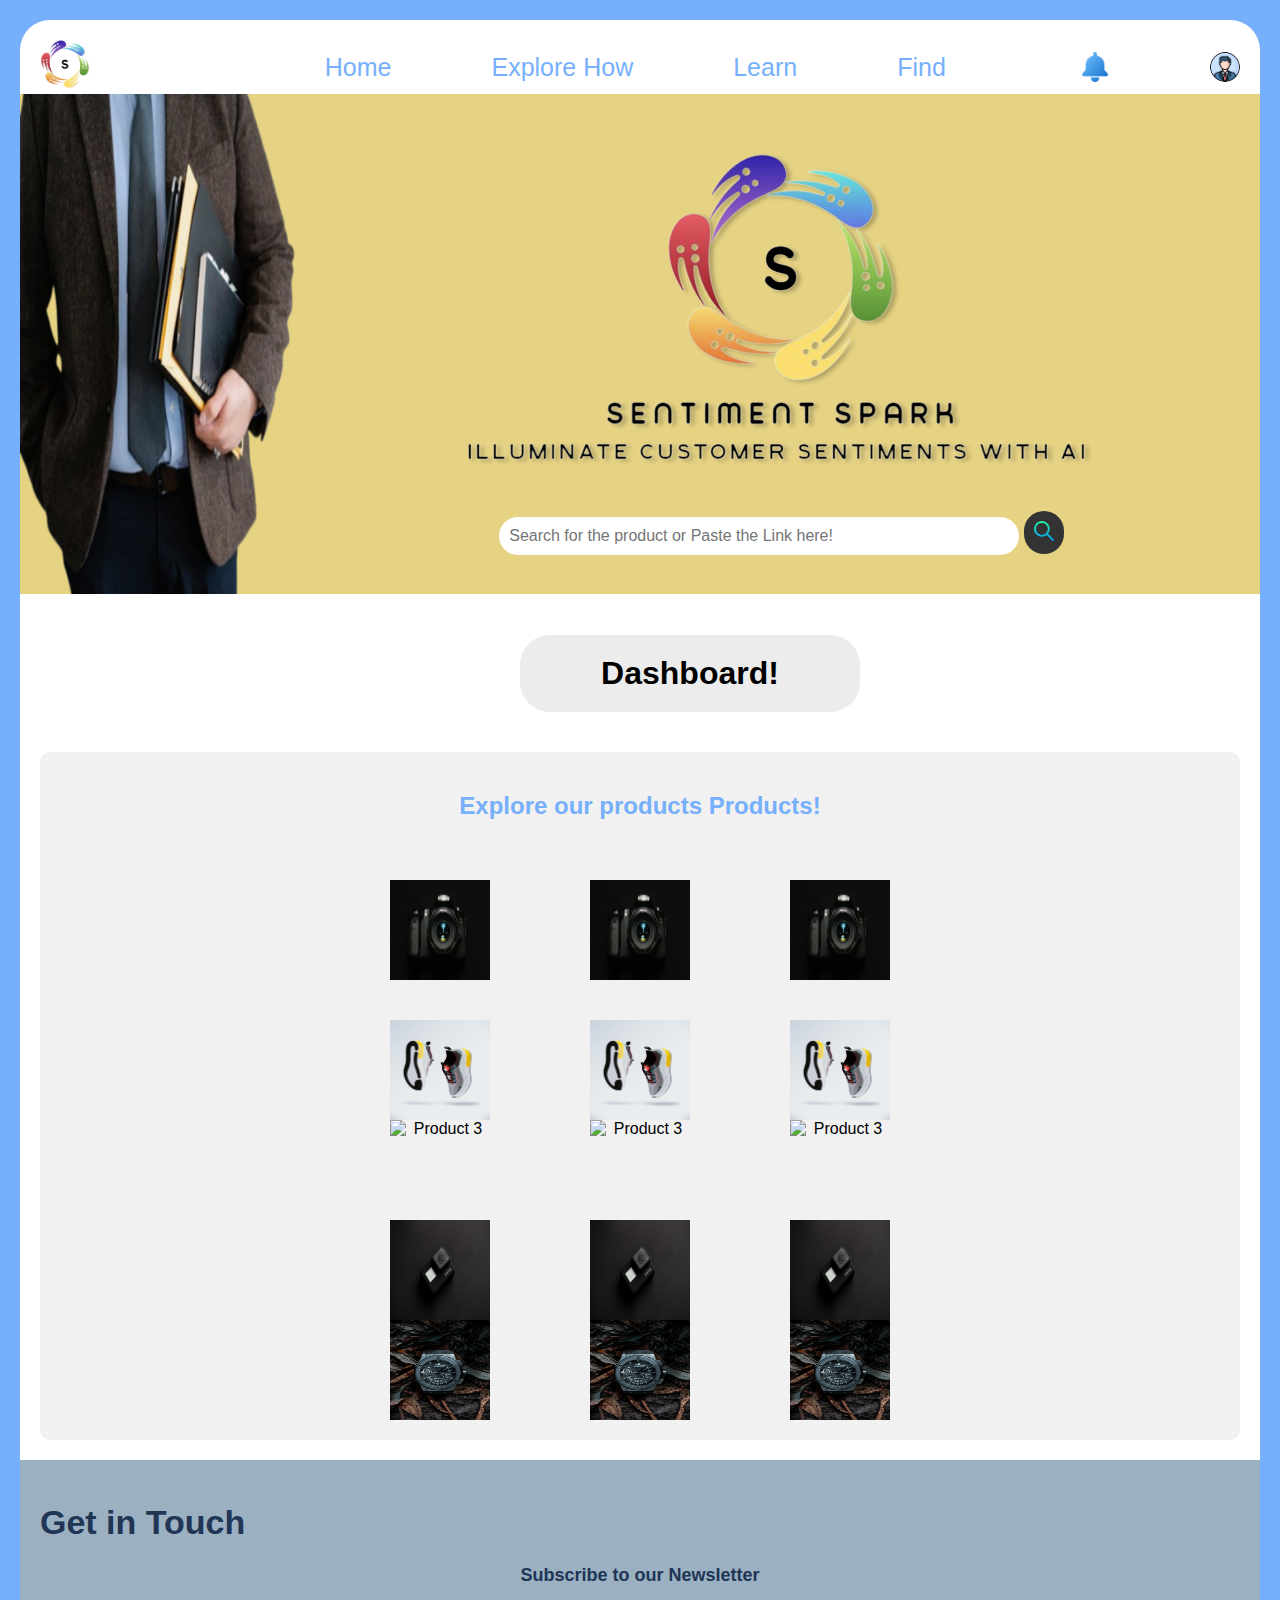
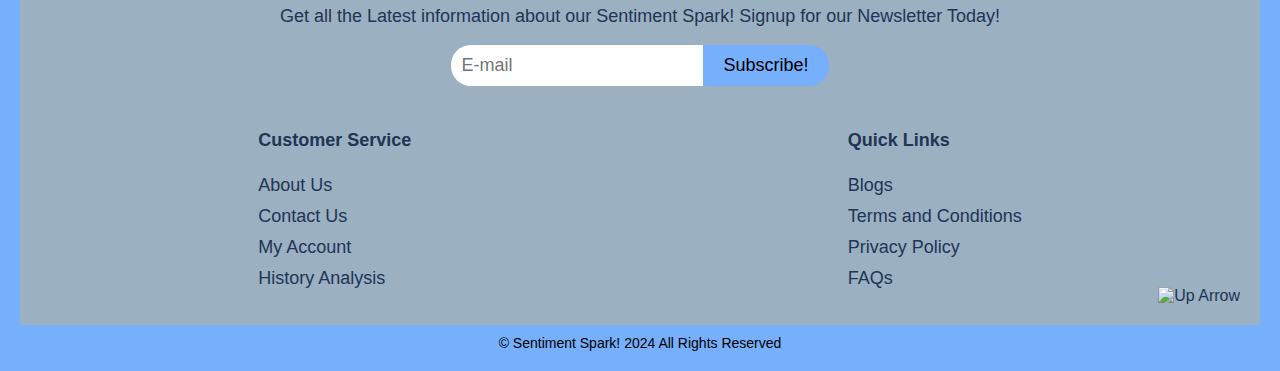
==== home2.html @ 838e9f52 "home page draft 2" ====
<!DOCTYPE html>
<html lang="en">
<head>
    <meta charset="UTF-8">
    <meta name="viewport" content="width=device-width, initial-scale=1.0">
    <title>Sentiment Spark</title>
    <link rel="stylesheet" href="css/homeStyle2.css">
</head>
<body>
    <div class="outer-container">
        <header>
            <nav>
                <div class="logo">
                    <img src="img/logoSmall.png" alt="Sentiment Spark Logo">
                </div>
                <ul>
                    <li><a href="#">Home</a></li>
                    <li><a href="#">Explore How</a></li>
                    <li><a href="#">Learn</a></li>
                    <li><a href="#">Find</a></li>
                </ul>
                <div class="nav-icons">
                    <img src="img/notificationIcon.png" alt="Notification Icon" class="notification-icon">
                    <img src="img/profileIcon.png" alt="Profile Icon" class="profile-icon">
                </div>
            </nav>
            <div class="header-content">
                <div class="header-content-left">
                    <img src="img/manIcon.png" alt="Man Icon" class="man-icon">
                </div>
                <div class="header-content-center">
                    <img src="img/logo.png" alt="Header Image" class="header-image">
                    <div class="search-box">
                        <input type="text" placeholder="Search for the product or Paste the Link here!">
                        <button type="submit"><img src="img/searchIcon.png" alt="Search"></button>
                    </div>
                </div>
            </div>
        </header>
        <main>
            <section class="dashboard">
                <h1>Dashboard!</h1>
            </section>
            <section class="explore-products">
                <h2><a href="#" id="seeMoreProducts">Explore our products Products!</a></h2>
                <div class="products1">
                    <img src="img/product1.png" alt="Product 1">
                    <img src="img/product1.png" alt="Product 1">
                    <img src="img/product1.png" alt="Product 1">
                    
                </div>

                <div class="products2">
                    <img src="img/product2.png" alt="Product 2">
                    <img src="img/product2.png" alt="Product 2">
                    <img src="img/product2.png" alt="Product 2">

                </div>

                <div class="products3">
                    <img src="img/product3.png" alt="Product 3">
                    <img src="img/product3.png" alt="Product 3">
                    <img src="img/product3.png" alt="Product 3">

                </div>

                <div class="products4">
                    <img src="img/product4.png" alt="Product 4">
                    <img src="img/product4.png" alt="Product 4">
                    <img src="img/product4.png" alt="Product 4">

                </div>

                <div class="products5">
                    <img src="img/product5.png" alt="Product 5">
                    <img src="img/product5.png" alt="Product 5">
                    <img src="img/product5.png" alt="Product 5">

                </div>
                
        </main>
        <footer>
            <section class="contact">
                <h1>Get in Touch</h1>
            </section>
            <div class="subscribe">
                <h3>Subscribe to our Newsletter</h3>
                <p>Get all the Latest information about our Sentiment Spark! Signup for our Newsletter Today!</p>
                <form>
                    <input type="email" placeholder="E-mail">
                    <button type="submit">Subscribe!</button>
                </form>
            </div>
            <div class="footer-links">
                <div class="customer-service">
                    <h4>Customer Service</h4>
                    <ul>
                        <li><a href="#">About Us</a></li>
                        <li><a href="#">Contact Us</a></li>
                        <li><a href="#">My Account</a></li>
                        <li><a href="#">History Analysis</a></li>
                    </ul>
                </div>
                <div class="quick-links">
                    <h4>Quick Links</h4>
                    <ul>
                        <li><a href="#">Blogs</a></li>
                        <li><a href="#">Terms and Conditions</a></li>
                        <li><a href="#">Privacy Policy</a></li>
                        <li><a href="#">FAQs</a></li>
                    </ul>
                </div>
            </div>
            <div class="up-arrow">
                <img src="img/upArrow.png" alt="Up Arrow">
            </div>
        </footer>
        <div class="copyright">

            <p>&copy; Sentiment Spark! 2024 All Rights Reserved</p>
    
        </div>
    </div>


    <script src="js/homeScript.js"></script>
</body>
</html>
---- css/homeStyle2.css ----
body {
    font-family: Arial, sans-serif;
    margin: 0;
    padding: 0;
    background-color: #f9f9f9;
}

.outer-container {
    background-color: #76affb;
    padding: 20px;
}

header {
    background-color: #ffffff; 
    padding-top: 20px;
    border-radius: 30px;
}

nav {
    display: flex;
    justify-content: space-between;
    align-items: center;
    max-width: 1200px;
    margin: 0 auto;
    padding: 0 20px;
}

nav .logo img {
    max-height: 50px; 
}

nav ul {
    list-style: none;
    display: flex;
    margin: 0;
    padding: 0;
}

nav ul li {
    margin-left: 100px;
}

nav ul li a {
    text-decoration: none;
    color: #76affb; 
    font-size: 25px;
}

.nav-icons {
    display: flex;
    align-items: center;
}

.notification-icon {
    width: 30px;
    height: 30px;
    margin-right: 100px;
}

.profile-icon {
    width: 30px;
    height: 30px;
    border-radius: 50%;
}
.header-content {
    background-color: #e5d283; 
    padding: 0px;
    text-align: center;
    display: flex;
    align-items: center;
    justify-content: space-between;
}

.header-content-left {
    display: flex;
    align-items: center;
}

.man-icon {
    width: 100%; 
    height: 500px; 
}

.header-image {
    max-width: 100%;
    height: auto;
}

.search-box {
    display: contents;
    align-items: center;
    margin-top: 20px;
}

.search-box input {
    padding: 10px;
    font-size: 16px;
    border: none;
    border-radius: 30px;
    width: 500px; 
}

.search-box button {
    background-color: #333;
    border: none;
    padding: 10px;
    border-radius: 30px;
}

.search-box button img {
    width: 20px;
    height: 20px;
}

main {
    background-color: #fff;
    padding: 20px;
}

.dashboard h1 {
    background-color: #ececec;
    padding: 20px;
    border-radius: 30px;
    text-align: center;
    width: 300px;
    margin-left: 40%;
}

.explore-products {
    text-align: center;
    margin-top: 40px;
    background-color: #f1f1f1;
    padding: 20px;
    border-radius: 10px;
}

.explore-products h2 {
    margin-bottom: 20px;
}

.explore-products .products1 {
    display: flex;
    justify-content: center;
    gap: 100px;
    padding: 40px;
}

.explore-products .products1 img {
    width: 100px;
    height: 100px;
}

.explore-products .products2 {
    display: flex;
    justify-content: center;
    gap: 100px;
}

.explore-products .products2 img {
    width: 100px;
    height: 100px;
}

.explore-products .products3 {
    display: flex;
    justify-content: center;
    gap: 100px;
}

.explore-products .products3 img {
    width: 100px;
    height: 100px;
}

.explore-products .products4 {
    display: flex;
    justify-content: center;
    gap: 100px;
}

.explore-products .products4 img {
    width: 100px;
    height: 100px;
}

.explore-products .products5 {
    display: flex;
    justify-content: center;
    gap: 100px;
}

.explore-products .products5 img {
    width: 100px;
    height: 100px;
}

.explore-products a {
    display: block;
    margin-top: 20px;
    text-decoration: none;
    color: #76affb; 
}

.additional-products {
    display: none; /* Initially hidden */
    display: flex;
    flex-wrap: wrap;
    gap: 20px;
    justify-content: center;
    margin-top: 20px;
}

.additional-products img {
    width: 100px;
    height: 100px;
}

footer {
    background-color: #9BB0C1;
    color: #213555;
    padding: 20px;
    text-align: center;
    position: relative;
}

footer h1 {
    font-size: 34px;
    text-align: left;

}


footer .subscribe {
    margin-top: 20px;
}

footer .subscribe h3 {
    font-size: 18px;
}

footer .subscribe p {
    font-size: 18px;
    color: #213555;
}

footer .subscribe form {
    display: flex;
    justify-content: center;
    align-items: center;
    margin-top: 10px;
}

footer .subscribe input[type="email"] {
    padding: 10px;
    font-size: 18px;
    border: none;
    border-radius: 20px 0 0 20px;
    outline: none;
}

footer .subscribe button {
    padding: 10px 20px;
    font-size: 18px;
    background-color: #76affb;
    color: 213555;
    border: none;
    border-radius: 0 20px 20px 0;
    cursor: pointer;
}

footer .footer-links {
    display: flex;
    justify-content: space-around;
    margin-top: 20px;
}

footer .footer-links div {
    text-align: left;
}

footer .footer-links h4 {
    font-size: 18px;
}

footer .footer-links ul {
    list-style: none;
    padding: 0;
}

footer .footer-links ul li {
    margin-bottom: 10px;
}

footer .footer-links ul li a {
    color: #213555;
    text-decoration: none;
    font-size: 18px;
}

footer .up-arrow {
    position: absolute;
    bottom: 20px;
    right: 20px;
}

footer .up-arrow img {
    width: 40px;
    height: 40px;
}

footer p {
    margin-top: 20px;
    font-size: 14px;
    display: flex;
    justify-content: center;
    align-items: center;
}

.copyright p {
    font-size: 14px;
    display: flex;
    justify-content: center;
    align-items: center;
    margin: 0 0 0 0;
    padding-top: 10px;
}
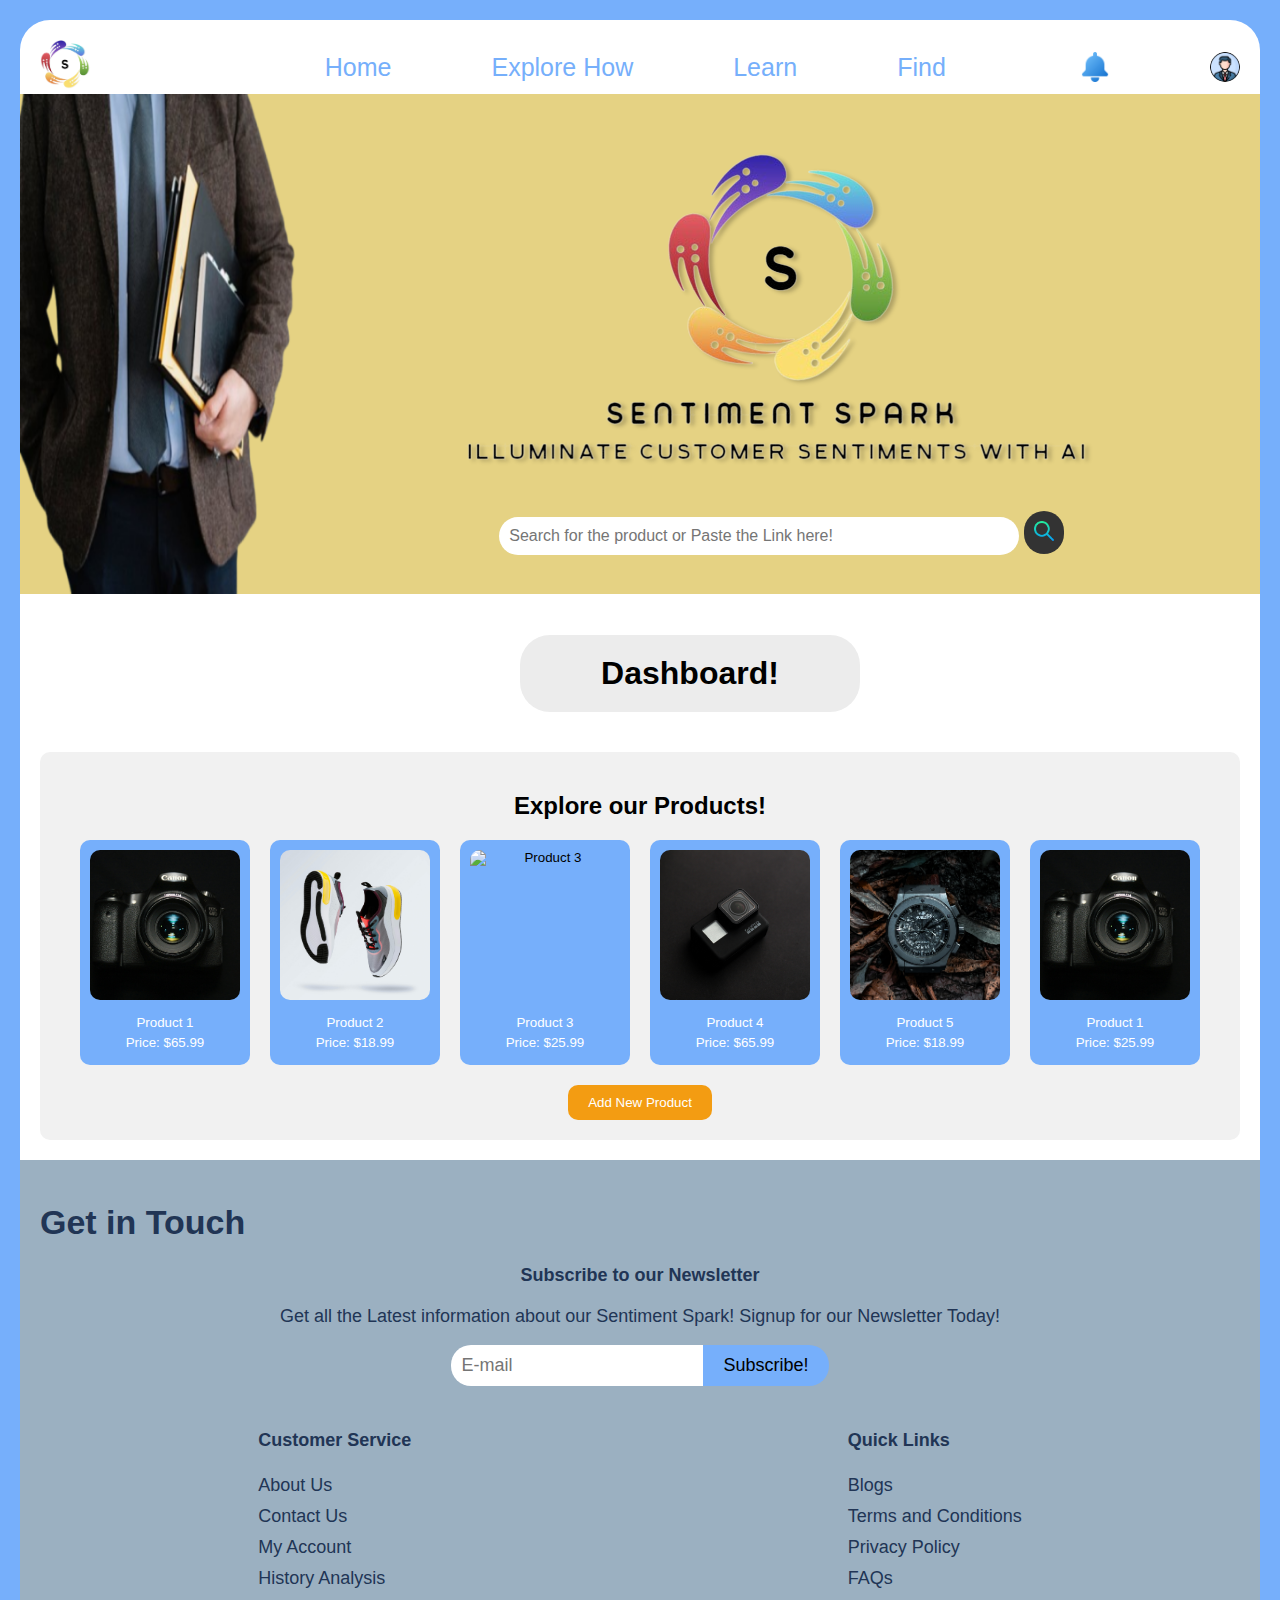
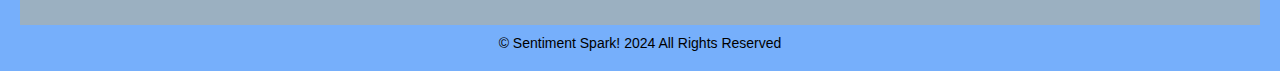
==== commit 0161fcf2: "modified home page final" ====
--- a/home2.html
+++ b/home2.html
@@ -42,41 +42,61 @@
                 <h1>Dashboard!</h1>
             </section>
             <section class="explore-products">
-                <h2><a href="#" id="seeMoreProducts">Explore our products Products!</a></h2>
-                <div class="products1">
-                    <img src="img/product1.png" alt="Product 1">
-                    <img src="img/product1.png" alt="Product 1">
-                    <img src="img/product1.png" alt="Product 1">
-                    
+                <h2>Explore our Products!</h2>
+                <div class="products-container">
+                    <button class="product-btn" onclick="window.location.href='#'">
+                        <img src="img/product1.png" alt="Product 1">
+                        <div class="product-info">
+                            <p>Product 1</p>
+                            <p>Price: $65.99</p>
+                        </div>
+                    </button>
+
+                    <button class="product-btn" onclick="window.location.href='#'">
+                        <img src="img/product2.png" alt="Product 2">
+                        <div class="product-info">
+                            <p>Product 2</p>
+                            <p>Price: $18.99</p>
+                        </div>
+                    </button>
+
+                    <button class="product-btn" onclick="window.location.href='#'">
+                        <img src="img/product3.png" alt="Product 3">
+                        <div class="product-info">
+                            <p>Product 3</p>
+                            <p>Price: $25.99</p>
+                        </div>
+                    </button>
+
+                    <button class="product-btn" onclick="window.location.href='#'">
+                        <img src="img/product4.png" alt="Product 4">
+                        <div class="product-info">
+                            <p>Product 4</p>
+                            <p>Price: $65.99</p>
+                        </div>
+                    </button>
+
+                    <button class="product-btn" onclick="window.location.href='#'">
+                        <img src="img/product5.png" alt="Product 5">
+                        <div class="product-info">
+                            <p>Product 5</p>
+                            <p>Price: $18.99</p>
+                        </div>
+                    </button>
+
+                    <button class="product-btn" onclick="window.location.href='#'">
+                        <img src="img/product1.png" alt="Product 1">
+                        <div class="product-info">
+                            <p>Product 1</p>
+                            <p>Price: $25.99</p>
+                        </div>
+                    </button>
+
+
+                    <!-- Add more products similarly -->
                 </div>
-
-                <div class="products2">
-                    <img src="img/product2.png" alt="Product 2">
-                    <img src="img/product2.png" alt="Product 2">
-                    <img src="img/product2.png" alt="Product 2">
-
-                </div>
-
-                <div class="products3">
-                    <img src="img/product3.png" alt="Product 3">
-                    <img src="img/product3.png" alt="Product 3">
-                    <img src="img/product3.png" alt="Product 3">
-
-                </div>
-
-                <div class="products4">
-                    <img src="img/product4.png" alt="Product 4">
-                    <img src="img/product4.png" alt="Product 4">
-                    <img src="img/product4.png" alt="Product 4">
-
-                </div>
-
-                <div class="products5">
-                    <img src="img/product5.png" alt="Product 5">
-                    <img src="img/product5.png" alt="Product 5">
-                    <img src="img/product5.png" alt="Product 5">
-
-                </div>
+                <button class="add-product-btn">Add New Product</button>
+            </section>
                 
         </main>
         <footer>
@@ -111,9 +131,6 @@
                     </ul>
                 </div>
             </div>
-            <div class="up-arrow">
-                <img src="img/upArrow.png" alt="Up Arrow">
-            </div>
         </footer>
         <div class="copyright">
 
@@ -123,6 +140,6 @@
     </div>
 
 
-    <script src="js/homeScript.js"></script>
+    <script src="js/homeScript2.js"></script>
 </body>
 </html>
--- a/css/homeStyle2.css
+++ b/css/homeStyle2.css
@@ -138,82 +138,88 @@
     margin-bottom: 20px;
 }
 
-.explore-products .products1 {
-    display: flex;
+.products-grid {
+    display: grid;
+    grid-template-columns: repeat(4, 1fr);
+    gap: 20px;
+    justify-items: center;
+}
+
+.product {
+    background-color: #f9f9f9;
+    border-radius: 10px;
+    padding: 20px;
+    box-shadow: 0 4px 6px rgba(0, 0, 0, 0.1);
+    text-align: center;
+    max-width: 200px;
+}
+
+.product img {
+    width: 100%;
+    height: auto;
+    border-radius: 10px;
+    margin-bottom: 10px;
+}
+
+.product p {
+    margin: 10px 0;
+}
+
+.products-container {
+    display: flex;
+    flex-wrap: wrap;
     justify-content: center;
-    gap: 100px;
-    padding: 40px;
-}
-
-.explore-products .products1 img {
-    width: 100px;
-    height: 100px;
-}
-
-.explore-products .products2 {
-    display: flex;
-    justify-content: center;
-    gap: 100px;
-}
-
-.explore-products .products2 img {
-    width: 100px;
-    height: 100px;
-}
-
-.explore-products .products3 {
-    display: flex;
-    justify-content: center;
-    gap: 100px;
-}
-
-.explore-products .products3 img {
-    width: 100px;
-    height: 100px;
-}
-
-.explore-products .products4 {
-    display: flex;
-    justify-content: center;
-    gap: 100px;
-}
-
-.explore-products .products4 img {
-    width: 100px;
-    height: 100px;
-}
-
-.explore-products .products5 {
-    display: flex;
-    justify-content: center;
-    gap: 100px;
-}
-
-.explore-products .products5 img {
-    width: 100px;
-    height: 100px;
-}
-
-.explore-products a {
-    display: block;
-    margin-top: 20px;
-    text-decoration: none;
-    color: #76affb; 
-}
-
-.additional-products {
-    display: none; /* Initially hidden */
-    display: flex;
-    flex-wrap: wrap;
     gap: 20px;
-    justify-content: center;
-    margin-top: 20px;
-}
-
-.additional-products img {
-    width: 100px;
-    height: 100px;
-}
+}
+
+.product-btn {
+    background-color: #76affb; 
+    border: none;
+    border-radius: 10px;
+    padding: 10px;
+    text-align: center;
+    cursor: pointer;
+    transition: background-color 0.3s ease;
+    display: flex;
+    flex-direction: column;
+    align-items: center;
+}
+
+.product-btn img {
+    width: 150px;
+    height: 150px;
+    object-fit: cover;
+    border-radius: 10px;
+}
+
+.product-info {
+    margin-top: 10px;
+}
+
+.product-info p {
+    margin: 5px 0;
+    color: #fff; 
+}
+
+.product-btn:hover {
+    background-color: #9BB0C1;
+}
+
+.add-product-btn {
+    margin-top: 20px;
+    padding: 10px 20px;
+    background-color: #f39c12;
+    border: none;
+    border-radius: 10px;
+    color: white;
+    cursor: pointer;
+    transition: background-color 0.3s ease;
+}
+
+.add-product-btn:hover {
+    background-color: #e67e22; 
+}
+
 
 footer {
     background-color: #9BB0C1;
@@ -297,16 +303,6 @@
     font-size: 18px;
 }
 
-footer .up-arrow {
-    position: absolute;
-    bottom: 20px;
-    right: 20px;
-}
-
-footer .up-arrow img {
-    width: 40px;
-    height: 40px;
-}
 
 footer p {
     margin-top: 20px;
